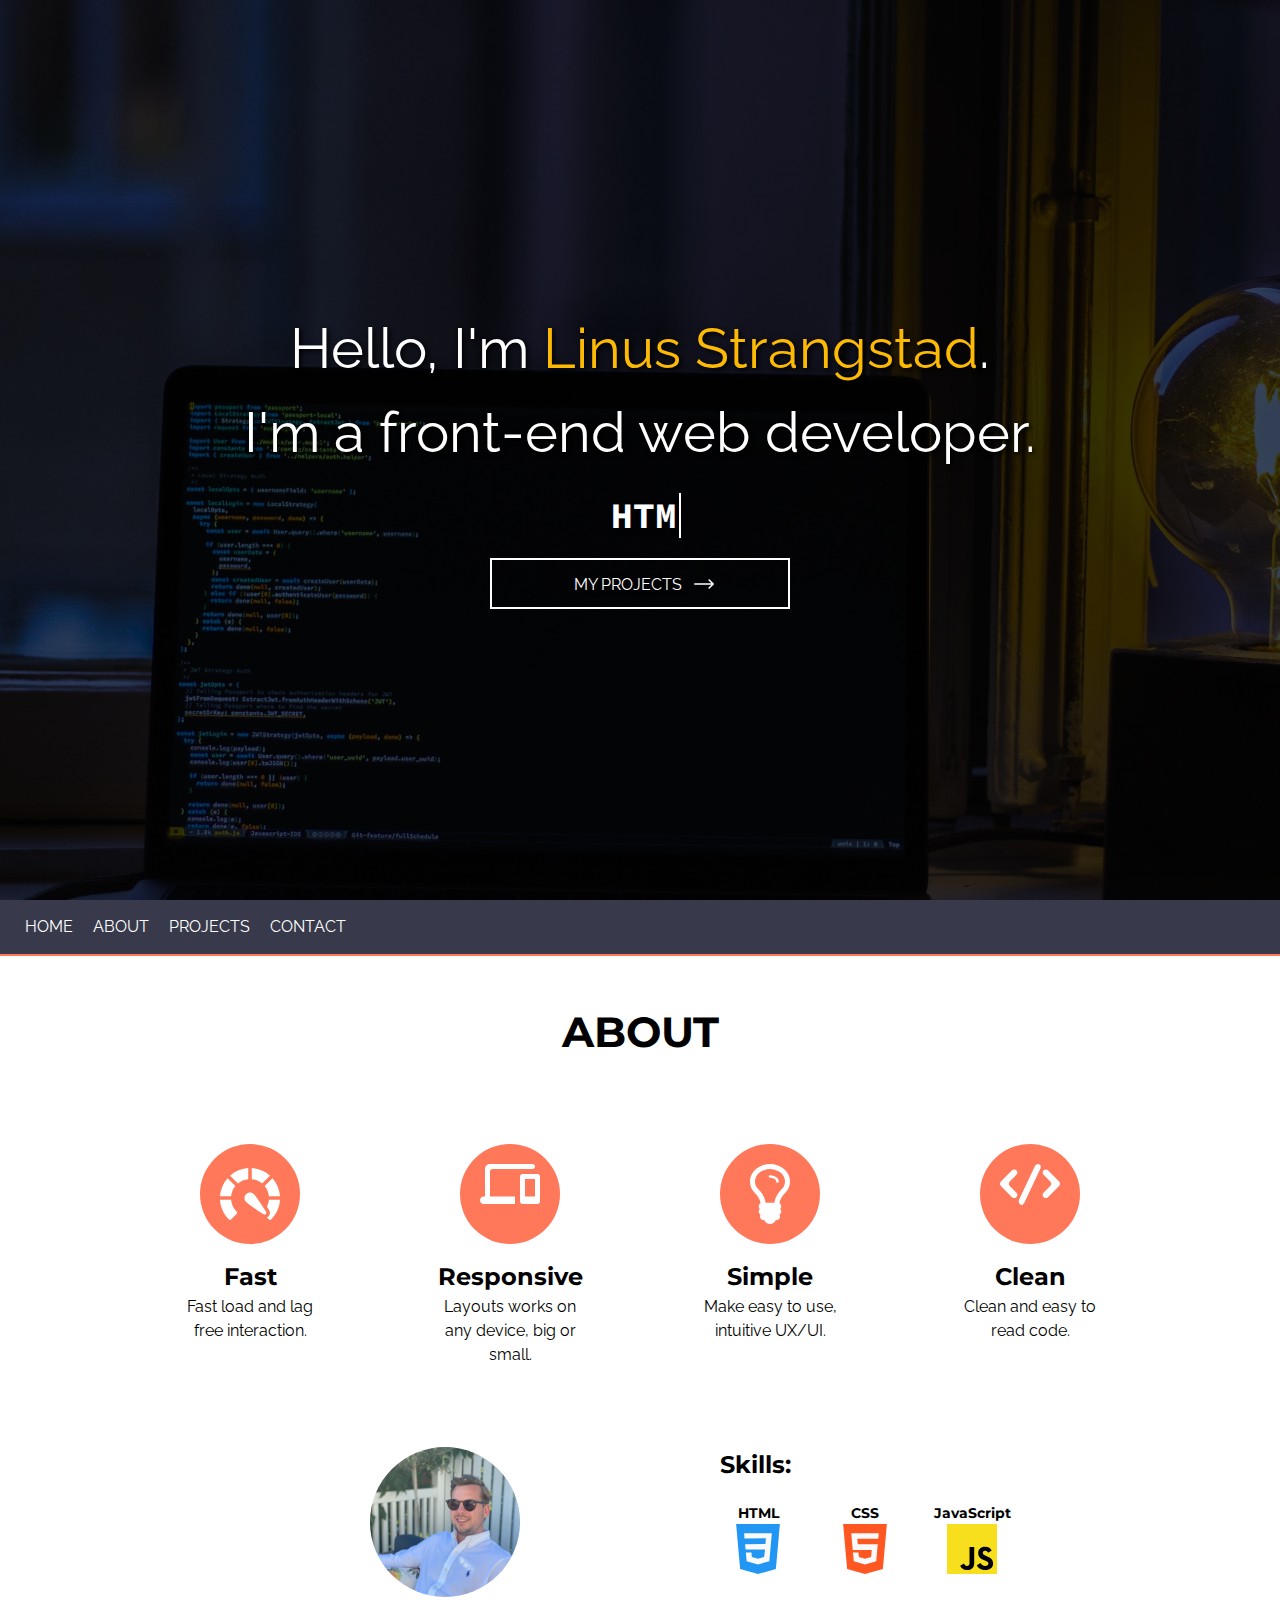
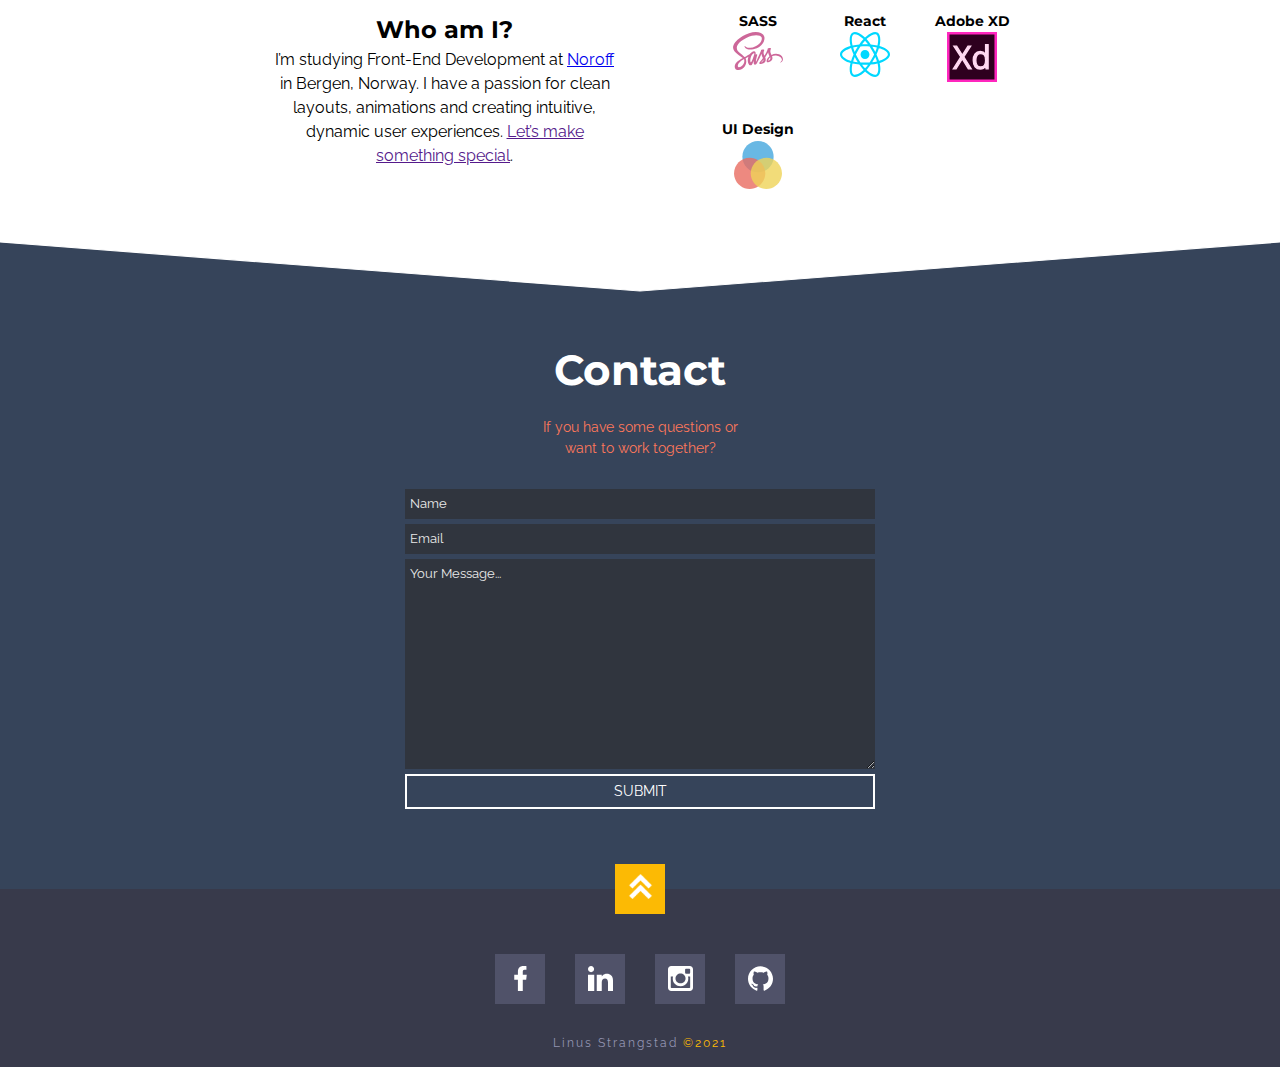
==== index.html @ f1f49ee9 "changed link for projects" ====
<!DOCTYPE html>
<html lang="en">

<head>
  <meta charset="UTF-8">
  <meta name="viewport" content="width=device-width, initial-scale=1.0">
  <title>Linus Strangstad - Portfolio</title>
  <link rel="stylesheet" href="./css/style.css">
</head>

<body>
  <header class="header" id="header">
    <div class="header__content">
      <div class="header__textbox">
        <h1 class="header__text">Hello, I'm <span class="header__name">Linus Strangstad</span>. <br>
          I'm a front-end web developer.</h1>
      </div>
      <h2 class="header__typing"></h2>
      <a class="header__link" href="./projects.html">
        <div class="header__button">
          MY PROJECTS
          <img class="header__arrow" src="./image/right-arrow.svg" alt="arrow">
      </a>
    </div>
    </div>
  </header>
  <nav class="nav">
    <ul class="nav__list">
      <li class="nav__item">
        <a class="nav__link" href="#header">Home</a>
      </li>
      <li class="nav__item">
        <a class="nav__link" href="#about">About</a>
      </li>
      <li class="nav__item">
        <a class="nav__link" href="./projects.html">Projects</a>
      </li>
      <li class="nav__item">
        <a class="nav__link" href="#contact">Contact</a>
      </li>
    </ul>
  </nav>
  <section class="about" id="about">
    <h3 class="about__header">About</h3>
    <div class="about__icons">
      <div class="about__box">
        <div class="about__circle">
          <img class="about__icon" src="./image/about-icons/speedometer.svg" alt="Fast">
        </div>
        <h4 class="about__box-header">Fast</h4>
        <p class="about__text">Fast load and lag free interaction.</p>
      </div>
      <div class="about__box">
        <div class="about__circle">
          <img class="about__icon" src="./image/about-icons/responsive.svg" alt="Responsive">
        </div>
        <h4 class="about__box-header">Responsive</h4>
        <p class="about__text">Layouts works on any
          device, big or small.</p>
      </div>
      <div class="about__box">
        <div class="about__circle">
          <img class="about__icon" src="./image/about-icons/lightbulb.svg" alt="Simple">
        </div>
        <h4 class="about__box-header">Simple</h4>
        <p class="about__text">Make easy to
          use, intuitive UX/UI.</p>
      </div>
      <div class="about__box">
        <div class="about__circle">
          <img class="about__icon" src="./image/about-icons/code.svg" alt="Clean">
        </div>
        <h4 class="about__box-header">Clean</h4>
        <p class="about__text">Clean and easy to read code.</p>
      </div>
    </div>
    <div class="about__me">
      <div class="about__me-container">
        <div class="about__selfie"></div>
        <h4 class="about__me-header">Who am I?</h4>
        <p class="about__me-text">I’m studying Front-End Development at <a class="about__link"
            href="www.noroff.no/en">Noroff</a> in
          Bergen, Norway.
          I have a passion for clean layouts, animations and creating
          intuitive, dynamic user experiences.
          <a class="about__link" href="">Let’s make something special</a>.
        </p>
      </div>
      <div class="about__skills">
        <h4 class="about__skills-header">Skills:</h4>
        <div class="about__grid">
          <div class="about__skill">
            <h5 class="about__skill-header">HTML</h5>
            <img class="about__skill-img" src="./image/skills-icons/html.svg" alt="HTML">
          </div>
          <div class="about__skill">
            <h5 class="about__skill-header">CSS</h5>
            <img class="about__skill-img" src="./image/skills-icons/css.svg" alt="CSS">
          </div>
          <div class="about__skill">
            <h5 class="about__skill-header">JavaScript</h5>
            <img class="about__skill-img" src="./image/skills-icons/js.svg" alt="JavaScript">
          </div>
          <div class="about__skill">
            <h5 class="about__skill-header">SASS</h5>
            <img class="about__skill-img" src="./image/skills-icons/sass.svg" alt="SASS">
          </div>
          <div class="about__skill">
            <h5 class="about__skill-header">React</h5>
            <img class="about__skill-img" src="./image/skills-icons/react.svg" alt="React">
          </div>
          <div class="about__skill">
            <h5 class="about__skill-header">Adobe XD</h5>
            <img class="about__skill-img" src="./image/skills-icons/adobexd.svg" alt="Adobe XD">
          </div>
          <div class="about__skill">
            <h5 class="about__skill-header">UI Design</h5>
            <img class="about__skill-img" src="./image/skills-icons/uidesign.svg" alt="UI Design">
          </div>
        </div>
      </div>
    </div>
  </section>
  <section class="contact" id="contact">
    <svg class="contact__block" preserveAspectRatio="none" viewBox="0 0 100 102" height="75" width="100%" version="1.1"
      xmlns="http://www.w3.org/2000/svg" class="svgcolor-light">
      <path d="M0 0 L50 100 L100 0 Z" fill="#fff" stroke="#fff"></path>
    </svg>
    <h3 class="contact__header">Contact</h3>
    <p class="contact__text">If you have some questions
      or want to work together?</p>
    <form class="contact__form">
      <div id="nameError" class="contact__error"></div>
      <input id="nameInput" class="contact__input" type="text" placeholder="Name">
      <div class="contact__error" id="emailError"></div>
      <input id="emailInput" class="contact__input" type="text" placeholder="Email">
      <div class="contact__error" id="messageError"></div>
      <textarea id="messageInput" class="contact__message" name="message" id="message" cols="30" rows="10"
        placeholder="Your Message..."></textarea>
      <button class="contact__button">Submit</button>
    </form>
  </section>
  <footer class="footer">
    <div class="footer__top-link">
      <a href="#header">
        <img class="footer__arrow" src="./image/double-arrow.png" alt="arrows">
      </a>
    </div>
    <div class="footer__soMe">
      <a href="https://www.facebook.com/lstrangstad/" target="_blank">
        <div class="footer__box">
          <img class="footer__icon" src="./image/footer-icons/facebook.svg" alt="Facebook">
        </div>
      </a>
      <a href="https://www.linkedin.com/in/linus-strangstad/" target="_blank">
        <div class="footer__box">
          <img class="footer__icon" src="./image/footer-icons/linkedin.svg" alt="LinkedIn">
        </div>
      </a>
      <a href="https://www.instagram.com/lstrangstad/" target="_blank">
        <div class="footer__box">
          <img class="footer__icon" src="./image/footer-icons/insta.svg" alt="Instagram">
        </div>
      </a>
      <a href="https://github.com/lstrangstad" target="_blank">
        <div class="footer__box">
          <img class="footer__icon" src="./image/footer-icons/github.svg" alt="GitHub">
        </div>
      </a>
    </div>
    <div class="footer__copyright">
      <p class="footer__details">Linus Strangstad <span class="footer__year">&copy;2021</span></p>
    </div>
  </footer>

  <script src="./js/master.js" type="module"></script>
</body>

</html>
---- css/style.css ----
@import url("https://fonts.googleapis.com/css2?family=Montserrat:wght@400;500;700&display=swap");
@import url("https://fonts.googleapis.com/css2?family=Source+Code+Pro:wght@400;600;700&display=swap");
@import url("https://fonts.googleapis.com/css2?family=Raleway&display=swap");
*,
html {
  margin: 0;
  padding: 0;
  -webkit-box-sizing: border-box;
          box-sizing: border-box;
  font-family: "Raleway", sans-serif;
  line-height: 1.5;
  scroll-behavior: smooth;
}

img {
  max-width: 100%;
}

.header {
  background: #36445a;
  height: 100vh;
  background-image: url(../../image/code5.jpg);
  background-position: center;
  background-repeat: no-repeat;
  background-size: cover;
  background-blend-mode: multiply;
}

.header__content {
  position: relative;
  top: 50%;
  left: 50%;
  -webkit-transform: translate(-50%, -50%);
          transform: translate(-50%, -50%);
  text-align: center;
  color: white;
  font-family: "Montserrat", sans-serif;
  text-shadow: 2px 2px 5px black;
}

.header__textbox {
  padding: 15px;
}

.header__text {
  font-weight: normal;
  font-size: 20px;
  -webkit-animation: text 3s ease-in 1;
          animation: text 3s ease-in 1;
}

@-webkit-keyframes text {
  0% {
    color: #36445a;
    margin-bottom: -20px;
  }
  50% {
    margin-bottom: 20px;
  }
}

@keyframes text {
  0% {
    color: #36445a;
    margin-bottom: -20px;
  }
  50% {
    margin-bottom: 20px;
  }
}

.header__name {
  color: #fcba04;
  -webkit-animation: nameText 3s linear 1;
          animation: nameText 3s linear 1;
}

.header__typing {
  position: relative;
  margin-left: 10px;
  font-family: "Source Code Pro", monospace;
}

.header__typing::after {
  content: "";
  position: relative;
  left: 2px;
  width: 1px;
  border-right: 2px solid white;
  -webkit-animation: blinking 0.6s infinite ease;
          animation: blinking 0.6s infinite ease;
}

@-webkit-keyframes blinking {
  0% {
    opacity: 0;
  }
  100% {
    opacity: 1;
  }
}

@keyframes blinking {
  0% {
    opacity: 0;
  }
  100% {
    opacity: 1;
  }
}

.header__button {
  padding: 10px 0;
  border: 2px solid;
  width: 50%;
  margin: 15px auto;
  font-size: 16px;
}

.header__button:hover {
  -webkit-transition: 0.4s;
  transition: 0.4s;
  border: 2px solid #ff785a;
  background: #ff785a;
}

.header__button:hover .header__arrow {
  -webkit-transition: 0.4s;
  transition: 0.4s;
  -webkit-transform: rotate(90deg);
          transform: rotate(90deg);
}

.header__link {
  text-decoration: none;
  color: white;
  display: block;
}

.header__arrow {
  width: 20px;
  position: relative;
  top: 4px;
  left: 8px;
  -webkit-filter: invert(100%) sepia(1%) saturate(1035%) hue-rotate(233deg) brightness(117%) contrast(100%);
          filter: invert(100%) sepia(1%) saturate(1035%) hue-rotate(233deg) brightness(117%) contrast(100%);
}

@media (min-width: 820px) {
  .header {
    background-image: url(../../image/code6.jpg);
  }
  .header__text {
    font-size: 56px;
  }
  .header__typing {
    font-size: 36px;
  }
  .header__button {
    max-width: 300px;
  }
}

.nav {
  background-color: #383a4b;
  border-bottom: 2px solid #ff785a;
  position: -webkit-sticky;
  position: sticky;
  top: 0;
  z-index: 1;
}

.nav__list {
  display: -webkit-box;
  display: -ms-flexbox;
  display: flex;
  list-style: none;
  padding: 15px;
  -webkit-box-pack: center;
      -ms-flex-pack: center;
          justify-content: center;
}

.nav__link {
  text-decoration: none;
  color: white;
  text-transform: uppercase;
  margin: 10px;
}

.nav__link:hover {
  color: #fcba04;
  border-bottom: 2px solid #fcba04;
}

@media (min-width: 820px) {
  .nav__list {
    -webkit-box-pack: left;
        -ms-flex-pack: left;
            justify-content: left;
  }
}

.about {
  padding: 15px;
}

.about__header {
  font-family: "Montserrat", sans-serif;
  font-size: 32px;
  text-align: center;
  padding-top: 30px;
  padding-bottom: 80px;
  text-transform: uppercase;
}

.about__icons {
  display: -ms-grid;
  display: grid;
  -ms-grid-columns: 1fr 1fr;
      grid-template-columns: 1fr 1fr;
  grid-gap: 15px;
  justify-items: center;
}

.about__box {
  text-align: center;
  max-width: 150px;
}

.about__circle {
  background-color: #ff785a;
  width: 100px;
  height: 100px;
  border-radius: 50%;
  text-align: center;
  margin: 0 auto;
}

.about__icon {
  width: 60px;
  padding-top: 20px;
  -webkit-filter: invert(100%) sepia(1%) saturate(1035%) hue-rotate(233deg) brightness(117%) contrast(100%);
          filter: invert(100%) sepia(1%) saturate(1035%) hue-rotate(233deg) brightness(117%) contrast(100%);
}

.about__box-header {
  padding-top: 15px;
  font-family: "Montserrat", sans-serif;
  font-size: 18px;
}

.about__text {
  font-size: 12px;
}

.about__me {
  text-align: center;
  padding: 80px 0 30px;
}

.about__selfie {
  background-image: url("../../image/me.jpg");
  background-position: center;
  background-size: cover;
  margin: 0 auto;
  border-radius: 50%;
  width: 150px;
  height: 150px;
}

.about__me-header {
  font-family: "Montserrat", sans-serif;
  font-size: 18px;
  padding-top: 15px;
}

.about__me-text {
  font-size: 12px;
}

.about__grid {
  display: -ms-grid;
  display: grid;
  -ms-grid-columns: 1fr 1fr 1fr;
      grid-template-columns: 1fr 1fr 1fr;
  grid-gap: 15px;
}

.about__skills-header {
  font-family: "Montserrat", sans-serif;
  text-align: left;
  padding: 20px 0;
  font-size: 18px;
}

.about__skill-header {
  font-family: "Montserrat", sans-serif;
  font-size: 14px;
}

.about__skill-img {
  width: 50px;
}

@media (min-width: 820px) {
  .about__header {
    font-size: 42px;
  }
  .about__icons {
    -ms-grid-columns: 160px 160px 160px 160px;
        grid-template-columns: 160px 160px 160px 160px;
    -webkit-box-pack: center;
        -ms-flex-pack: center;
            justify-content: center;
    grid-gap: 100px;
  }
  .about__box-header {
    font-size: 24px;
  }
  .about__text {
    font-size: 16px;
  }
  .about__me {
    display: -webkit-box;
    display: -ms-flexbox;
    display: flex;
    -webkit-box-pack: center;
        -ms-flex-pack: center;
            justify-content: center;
  }
  .about__me-container {
    max-width: 350px;
    margin-right: 50px;
  }
  .about__me-header {
    font-size: 24px;
  }
  .about__me-text {
    font-size: 16px;
  }
  .about__skills {
    margin-left: 50px;
  }
  .about__skills-header {
    padding-top: 0;
    font-size: 24px;
  }
  .about__grid {
    grid-gap: 30px;
  }
  .about__skill {
    max-width: 100px;
  }
  .about__skill-img:hover {
    -webkit-transition: 0.4s;
    transition: 0.4s;
    -webkit-transform: scale(1.1);
            transform: scale(1.1);
  }
}

.projects {
  background-color: #e9e9e9;
  padding: 15px 0;
}

.projects__header {
  font-family: "Montserrat", sans-serif;
  font-size: 32px;
  text-align: center;
  padding-top: 15px;
  padding-bottom: 60px;
  text-transform: uppercase;
}

.projects__card {
  padding: 15px 0;
}

.projects__card-content {
  text-align: center;
}

.projects__card-header {
  font-family: "Montserrat", sans-serif;
  font-size: 18px;
}

.projects__card-info {
  padding: 0 15px;
  font-size: 12px;
  margin-bottom: 15px;
}

.projects__card-link {
  border: 2px solid;
  padding: 5px;
  text-decoration: none;
  color: black;
  font-size: 14px;
}

.projects__card-link:hover {
  -webkit-transition: 0.4s;
  transition: 0.4s;
  background-color: #ff785a;
  border: 2px solid #ff785a;
  color: white;
}

@media (min-width: 820px) {
  .projects {
    height: 80vh;
  }
  .projects__header {
    font-size: 42px;
  }
  .projects__container {
    display: -webkit-box;
    display: -ms-flexbox;
    display: flex;
    -webkit-box-pack: center;
        -ms-flex-pack: center;
            justify-content: center;
  }
  .projects__card-container {
    padding: 0 15px;
  }
  .projects__card {
    max-width: 400px;
    height: 400px;
    text-align: center;
  }
  .projects__img {
    max-height: 200px;
  }
  .projects__card-header {
    font-size: 24px;
  }
  .projects__card-info {
    font-size: 16px;
  }
  .projects__card-link {
    font-size: 16px;
  }
}

.contact {
  background-color: #36445a;
  color: #fff;
  text-align: center;
}

.contact__header {
  font-family: "Montserrat", sans-serif;
  font-size: 32px;
  text-align: center;
  padding-top: 40px;
}

.contact__text {
  width: 220px;
  text-align: center;
  margin: 15px auto;
  color: #ff785a;
  font-size: 14px;
}

.contact__form {
  padding: 15px;
  padding-bottom: 80px;
  display: -webkit-box;
  display: -ms-flexbox;
  display: flex;
  -webkit-box-orient: vertical;
  -webkit-box-direction: normal;
      -ms-flex-direction: column;
          flex-direction: column;
}

.contact__input, .contact__message {
  padding: 5px;
  margin-bottom: 5px;
  background: #30353e;
  border: none;
  color: #fff;
  outline: none;
}

.contact ::-webkit-input-placeholder {
  color: #e9e9e9;
}

.contact :-ms-input-placeholder {
  color: #e9e9e9;
}

.contact ::-ms-input-placeholder {
  color: #e9e9e9;
}

.contact ::placeholder {
  color: #e9e9e9;
}

.contact__error {
  color: #ff4b4b;
}

.contact__button {
  padding: 5px;
  border: 2px solid #fff;
  background: none;
  color: #fff;
  text-transform: uppercase;
  font-size: 14px;
}

@media (min-width: 820px) {
  .contact__block {
    height: 50px;
  }
  .contact__header {
    font-size: 42px;
  }
  .contact__form {
    width: 500px;
    margin: 0 auto;
  }
  .contact__button:hover {
    -webkit-transition: 0.4s;
    transition: 0.4s;
    border: 2px solid #ff785a;
    background-color: #ff785a;
  }
}

.footer {
  background-color: #383a4b;
}

.footer__top-link {
  background-color: #fcba04;
  width: 50px;
  height: 50px;
  display: block;
  text-align: center;
  margin: auto;
  position: relative;
  top: -25px;
  -webkit-animation: arrowLink 2s linear infinite;
          animation: arrowLink 2s linear infinite;
}

.footer__top-link:hover {
  background-color: #e4a803;
}

@-webkit-keyframes arrowLink {
  50% {
    -webkit-transform: translateY(5px);
            transform: translateY(5px);
  }
}

@keyframes arrowLink {
  50% {
    -webkit-transform: translateY(5px);
            transform: translateY(5px);
  }
}

.footer__arrow {
  width: 25px;
  position: relative;
  top: 10px;
  -webkit-filter: invert(100%) sepia(1%) saturate(1035%) hue-rotate(233deg) brightness(117%) contrast(100%);
          filter: invert(100%) sepia(1%) saturate(1035%) hue-rotate(233deg) brightness(117%) contrast(100%);
}

.footer__soMe {
  display: -webkit-box;
  display: -ms-flexbox;
  display: flex;
  -webkit-box-pack: center;
      -ms-flex-pack: center;
          justify-content: center;
  padding-top: 15px;
}

.footer__box {
  height: 50px;
  width: 50px;
  background-color: #505269;
  text-align: center;
  margin: 0 15px;
}

.footer__box:hover {
  -webkit-transform: translateY(3px);
          transform: translateY(3px);
  background-color: #2f303e;
}

.footer__icon {
  width: 25px;
  height: 25px;
  margin-top: 12px;
  -webkit-filter: invert(100%) sepia(1%) saturate(1035%) hue-rotate(233deg) brightness(117%) contrast(100%);
          filter: invert(100%) sepia(1%) saturate(1035%) hue-rotate(233deg) brightness(117%) contrast(100%);
}

.footer__copyright {
  font-size: 12px;
  text-align: center;
  padding-top: 30px;
  padding-bottom: 15px;
  letter-spacing: 2px;
  color: #9294b1;
}

.footer__year {
  color: #fcba04;
}
/*# sourceMappingURL=style.css.map */
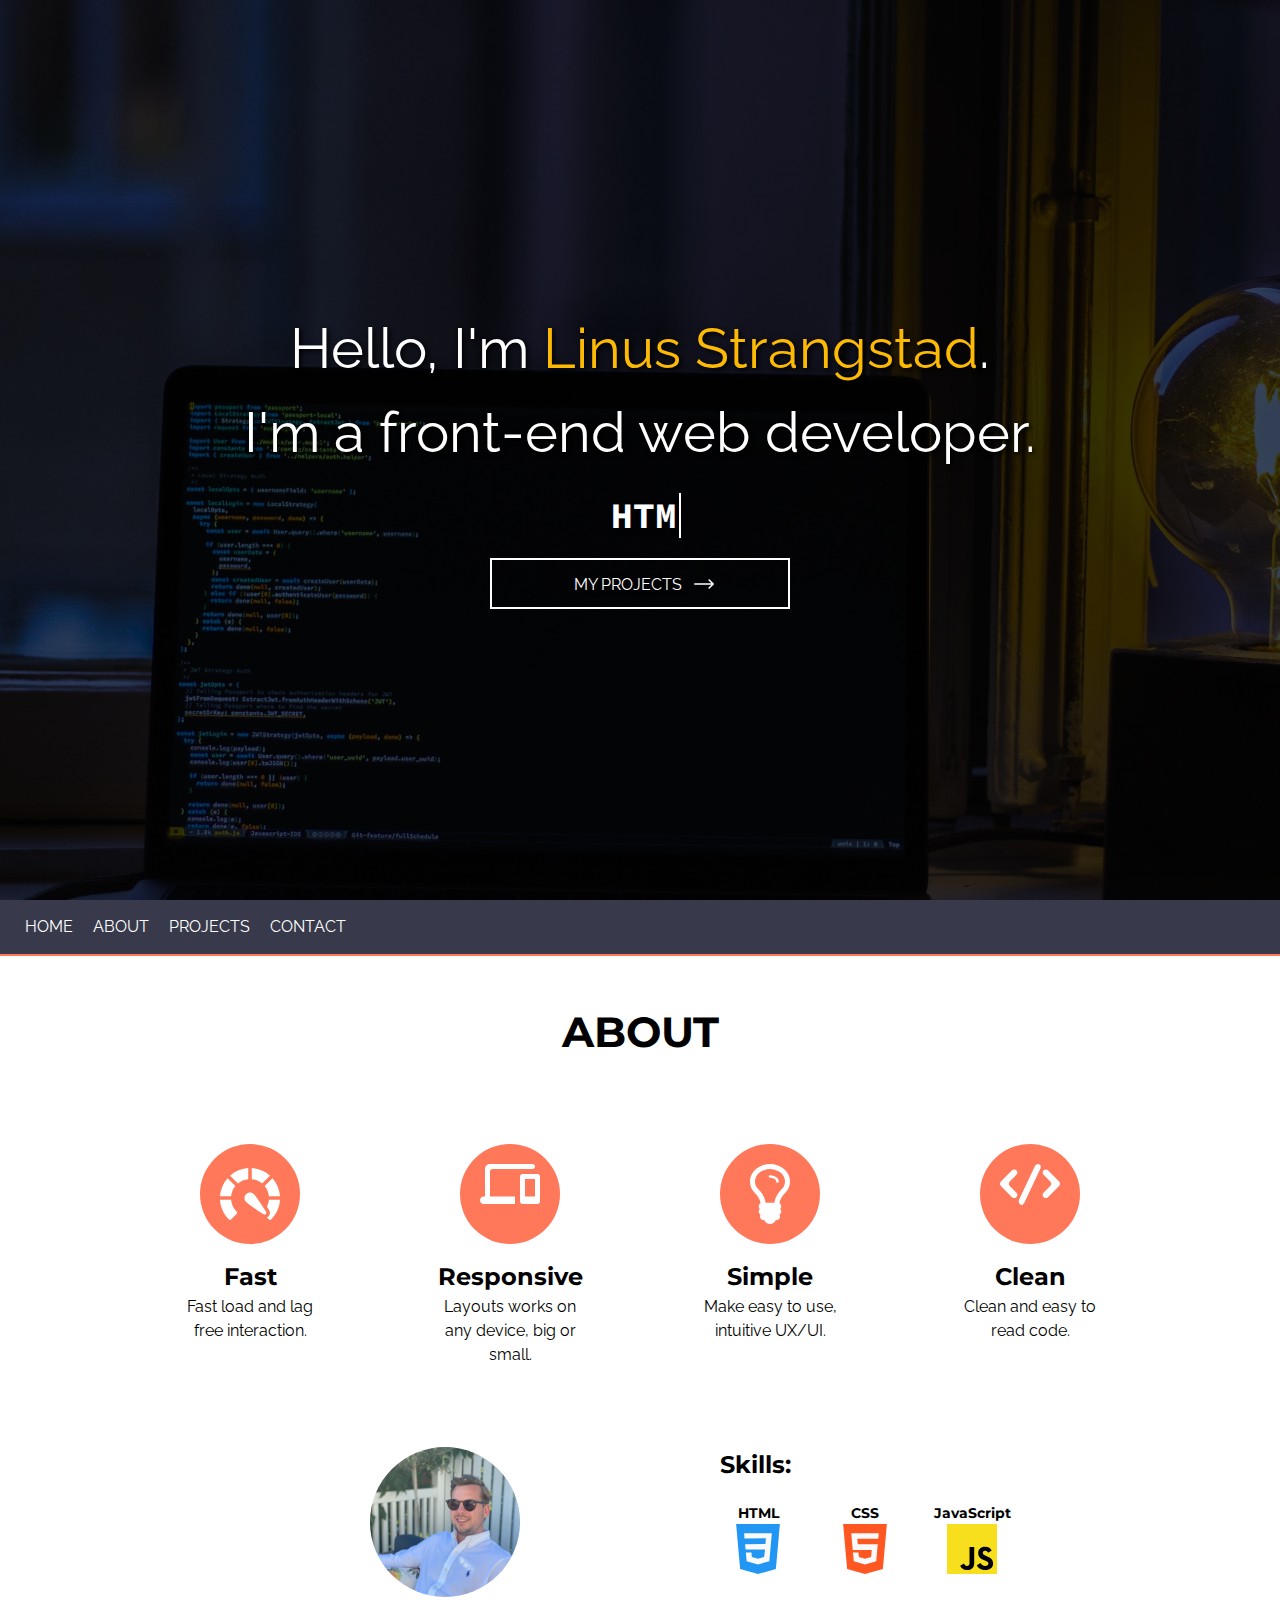
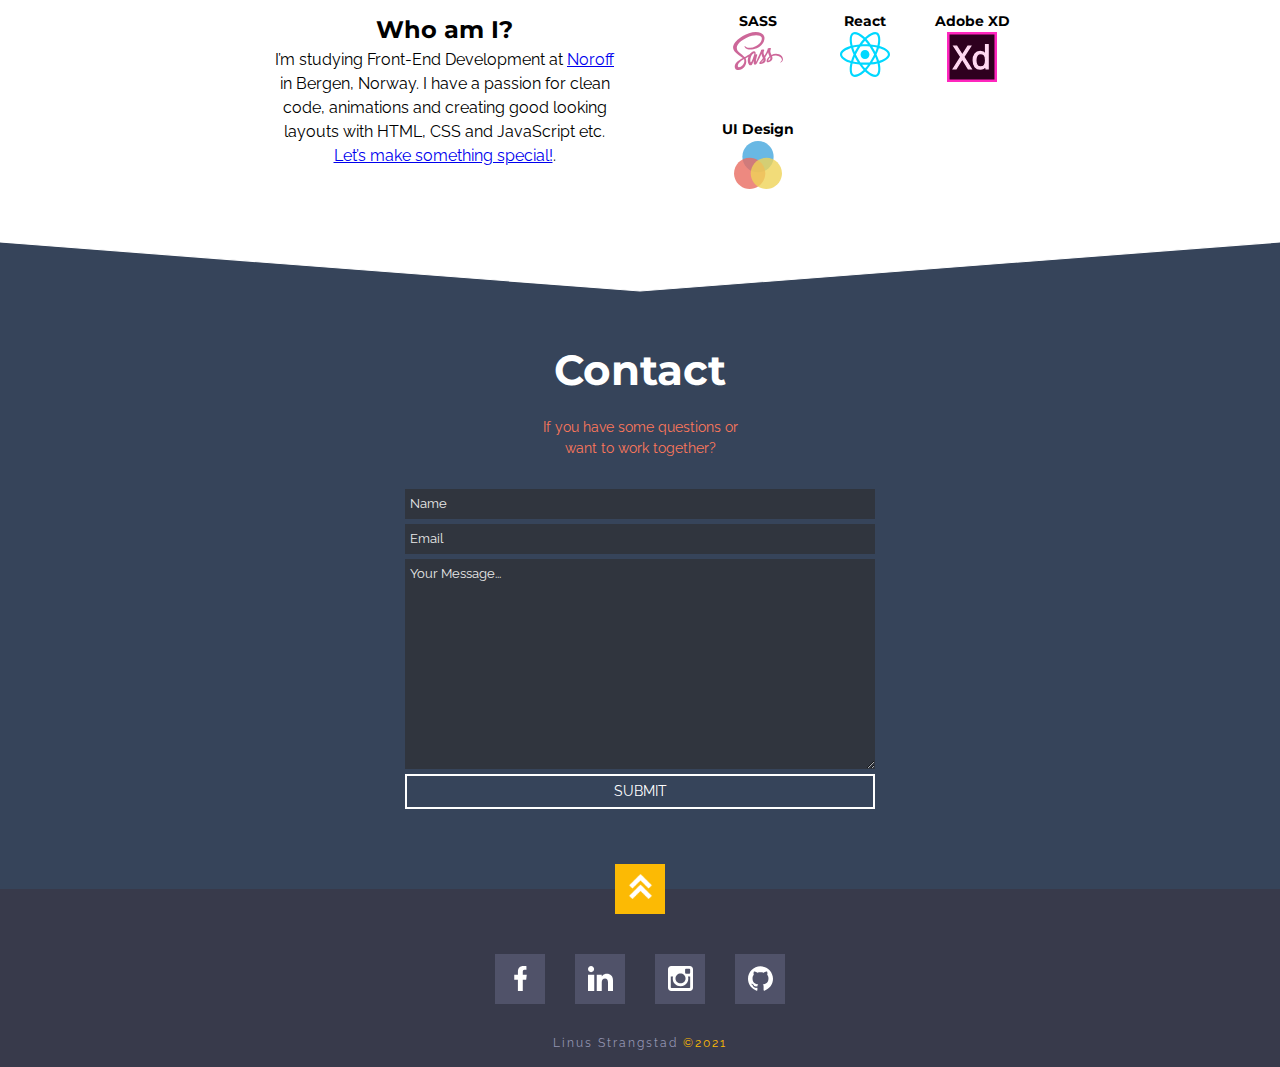
==== commit 45189560: "Add: meta description" ====
--- a/index.html
+++ b/index.html
@@ -2,6 +2,8 @@
 <html lang="en">
 
 <head>
+  <meta name="description"
+    content="Hello, this is my portfolio as a front-end developer. I'm located in Bergen, Norway. I have a passion for clean code, animations and creating good looking layouts with HTML, CSS and JavaScript/React etc. Let’s make something special!">
   <meta charset="UTF-8">
   <meta name="viewport" content="width=device-width, initial-scale=1.0">
   <title>Linus Strangstad - Portfolio</title>
@@ -15,7 +17,7 @@
         <h1 class="header__text">Hello, I'm <span class="header__name">Linus Strangstad</span>. <br>
           I'm a front-end web developer.</h1>
       </div>
-      <h2 class="header__typing"></h2>
+      <h2 class="header__typing">#</h2>
       <a class="header__link" href="./projects.html">
         <div class="header__button">
           MY PROJECTS
@@ -81,9 +83,9 @@
         <p class="about__me-text">I’m studying Front-End Development at <a class="about__link"
             href="www.noroff.no/en">Noroff</a> in
           Bergen, Norway.
-          I have a passion for clean layouts, animations and creating
-          intuitive, dynamic user experiences.
-          <a class="about__link" href="">Let’s make something special</a>.
+          I have a passion for clean code, animations and creating good looking layouts with HTML, CSS and JavaScript
+          etc.
+          <a class="about__link" href="#contact">Let’s make something special!</a>.
         </p>
       </div>
       <div class="about__skills">
@@ -131,10 +133,13 @@
       or want to work together?</p>
     <form class="contact__form">
       <div id="nameError" class="contact__error"></div>
+      <label class="contact__label" for="nameInput"></label>
       <input id="nameInput" class="contact__input" type="text" placeholder="Name">
       <div class="contact__error" id="emailError"></div>
+      <label class="contact__label" for="emailInput"></label>
       <input id="emailInput" class="contact__input" type="text" placeholder="Email">
       <div class="contact__error" id="messageError"></div>
+      <label class="contact__label" for="messageInput"></label>
       <textarea id="messageInput" class="contact__message" name="message" id="message" cols="30" rows="10"
         placeholder="Your Message..."></textarea>
       <button class="contact__button">Submit</button>
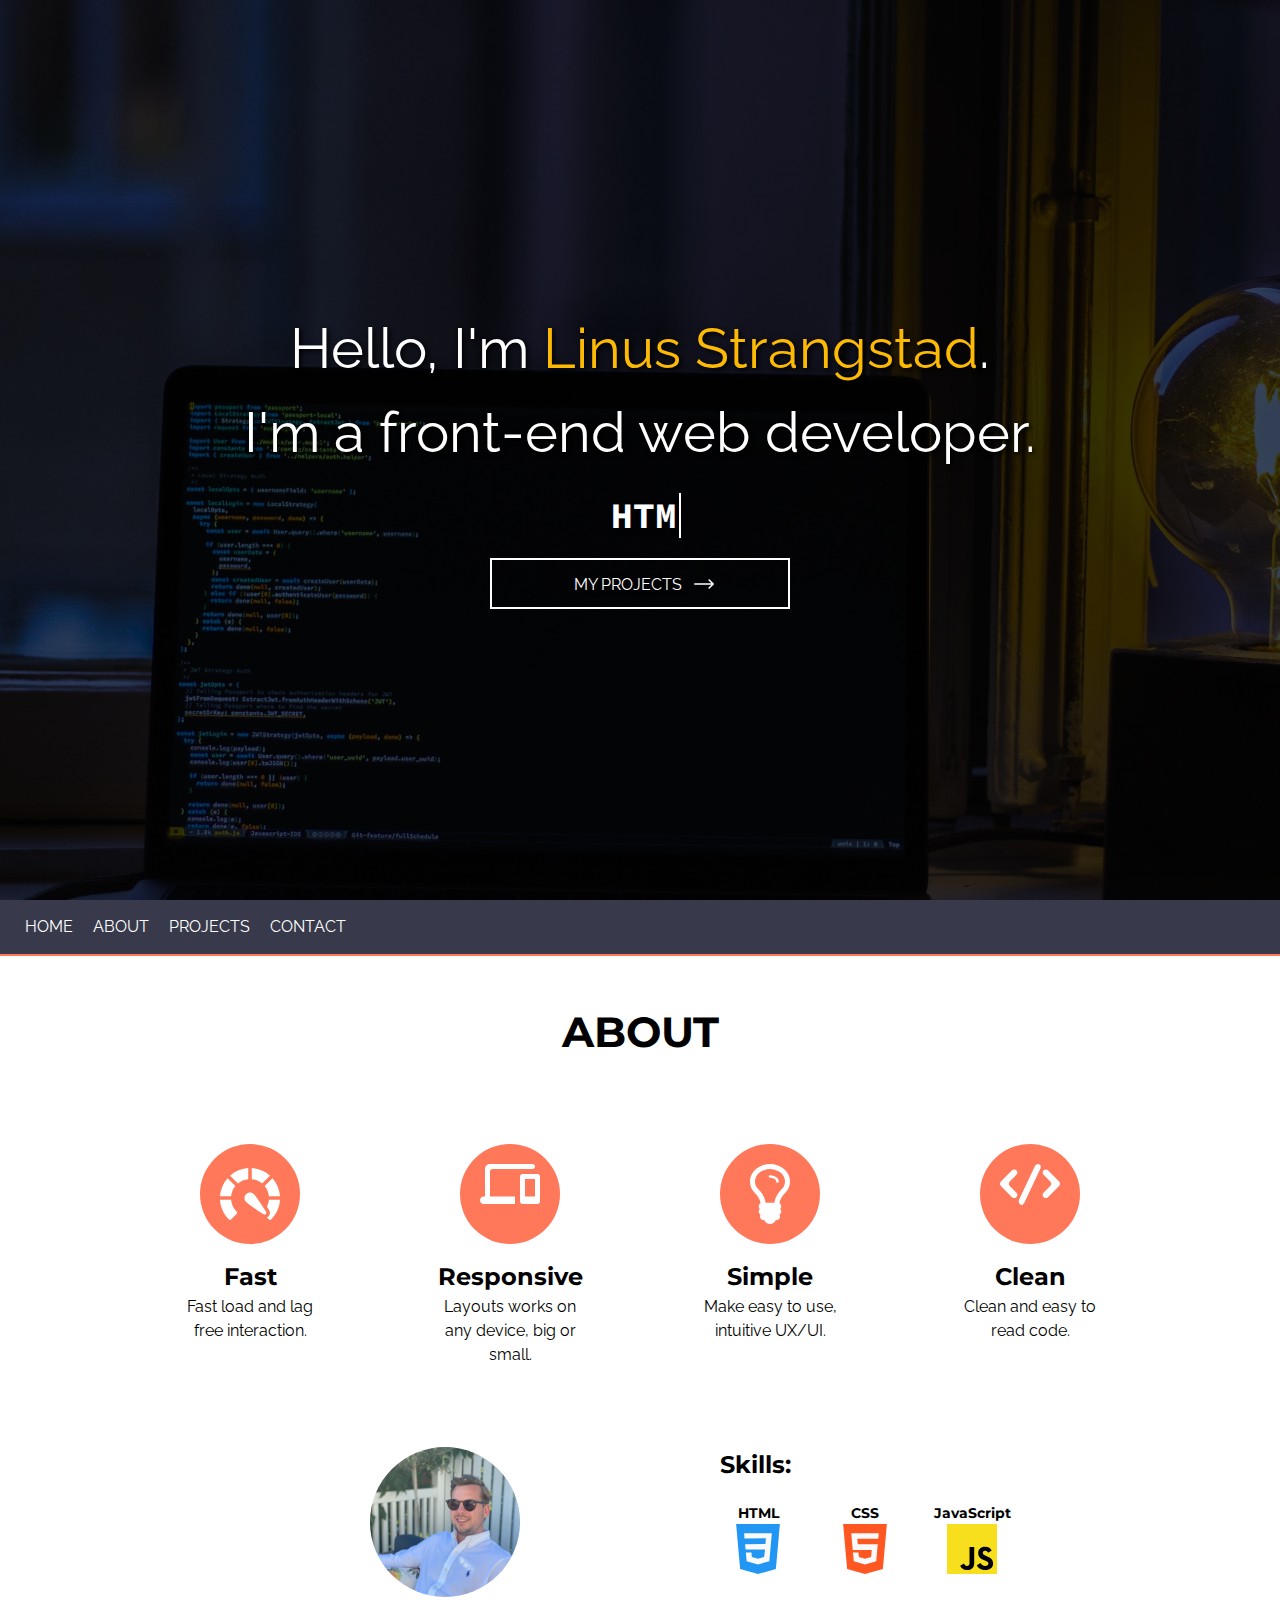
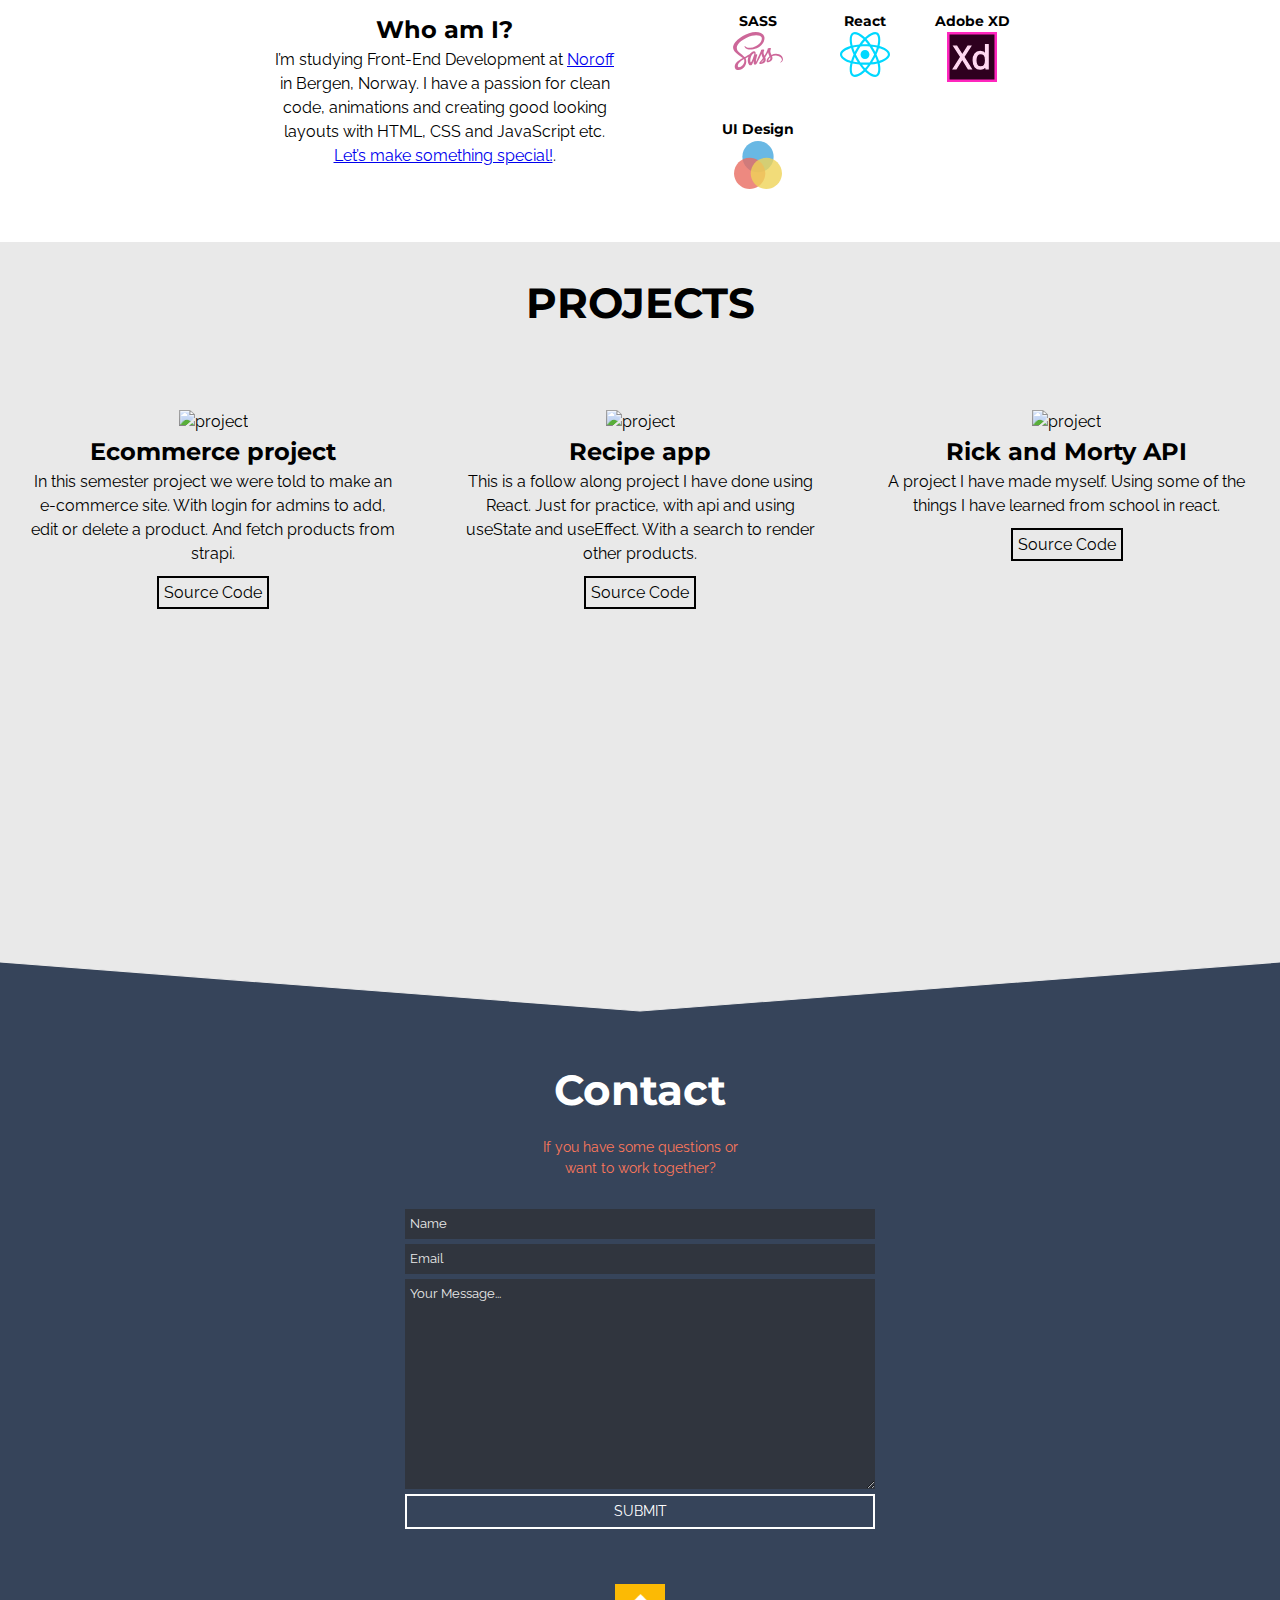
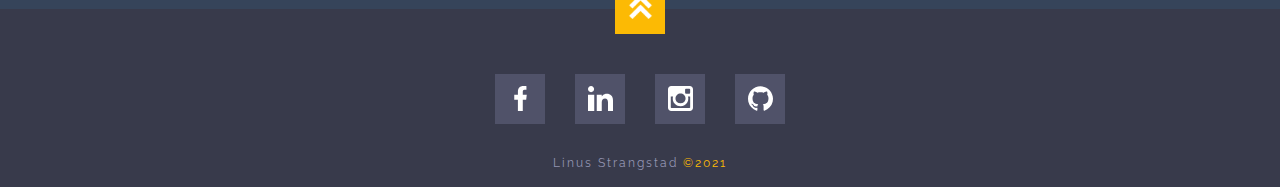
==== commit 910b9a30: "Fix: Speeling & links" ====
--- a/index.html
+++ b/index.html
@@ -7,7 +7,7 @@
   <meta charset="UTF-8">
   <meta name="viewport" content="width=device-width, initial-scale=1.0">
   <title>Linus Strangstad - Portfolio</title>
-  <link rel="stylesheet" href="./css/style.css">
+  <link rel="stylesheet" href="css/style.css">
 </head>
 
 <body>
@@ -18,7 +18,7 @@
           I'm a front-end web developer.</h1>
       </div>
       <h2 class="header__typing">#</h2>
-      <a class="header__link" href="./projects.html">
+      <a class="header__link" href="#projects">
         <div class="header__button">
           MY PROJECTS
           <img class="header__arrow" src="./image/right-arrow.svg" alt="arrow">
@@ -35,7 +35,7 @@
         <a class="nav__link" href="#about">About</a>
       </li>
       <li class="nav__item">
-        <a class="nav__link" href="./projects.html">Projects</a>
+        <a class="nav__link" href="#projects">Projects</a>
       </li>
       <li class="nav__item">
         <a class="nav__link" href="#contact">Contact</a>
@@ -45,14 +45,14 @@
   <section class="about" id="about">
     <h3 class="about__header">About</h3>
     <div class="about__icons">
-      <div class="about__box">
+      <div class="about__box left">
         <div class="about__circle">
           <img class="about__icon" src="./image/about-icons/speedometer.svg" alt="Fast">
         </div>
         <h4 class="about__box-header">Fast</h4>
         <p class="about__text">Fast load and lag free interaction.</p>
       </div>
-      <div class="about__box">
+      <div class="about__box left">
         <div class="about__circle">
           <img class="about__icon" src="./image/about-icons/responsive.svg" alt="Responsive">
         </div>
@@ -60,7 +60,7 @@
         <p class="about__text">Layouts works on any
           device, big or small.</p>
       </div>
-      <div class="about__box">
+      <div class="about__box right">
         <div class="about__circle">
           <img class="about__icon" src="./image/about-icons/lightbulb.svg" alt="Simple">
         </div>
@@ -68,7 +68,7 @@
         <p class="about__text">Make easy to
           use, intuitive UX/UI.</p>
       </div>
-      <div class="about__box">
+      <div class="about__box right">
         <div class="about__circle">
           <img class="about__icon" src="./image/about-icons/code.svg" alt="Clean">
         </div>
@@ -123,10 +123,58 @@
       </div>
     </div>
   </section>
+  <section class="projects" id="projects">
+    <h3 class="projects__header">Projects</h3>
+    <div class="projects__container">
+      <div class="projects__card-container">
+        <div class="projects__card">
+
+          <img class="projects__img" src="./image/ecommerce.png" alt="project">
+          <div class="projects__card-content">
+            <h4 class="projects__card-header">Ecommerce project</h4>
+            <p class="projects__card-info">
+              In this semester project we were told to make an e-commerce site. With login for admins to add, edit or
+              delete
+              a product. And fetch products from strapi.
+            </p>
+            <a class="projects__card-link"
+              href="https://github.com/Noroff-Fagskole/b19--semproj--2--ecommerce-lstrangstad">Source Code</a>
+          </div>
+        </div>
+      </div>
+      <div class="projects__card-container">
+        <div class="projects__card">
+          <img class="projects__img" src="./image/recipe-app.png" alt="project">
+          <div class="projects__card-content">
+            <h4 class="projects__card-header">Recipe app</h4>
+            <p class="projects__card-info">
+              This is a follow along project I have done using React. Just for practice, with api and using useState and
+              useEffect. With a search to render other products.
+            </p>
+            <a class="projects__card-link" href="https://github.com/lstrangstad/recipe-app">Source Code</a>
+          </div>
+        </div>
+      </div>
+      <div class="projects__card-container">
+        <div class="projects__card">
+          <img class="projects__img" src="./image/rick-morty.png" alt="project">
+          <div class="projects__card-content">
+            <h4 class="projects__card-header">Rick and Morty API</h4>
+            <p class="projects__card-info">
+              A project I have made myself. Using some of the things I have learned from school in react.
+            </p>
+            <a class="projects__card-link"
+              href="https://github.com/lstrangstad/rick-and-morty-api/tree/master/rick-and-morty-react">Source Code</a>
+          </div>
+        </div>
+      </div>
+      </a>
+    </div>
+  </section>
   <section class="contact" id="contact">
     <svg class="contact__block" preserveAspectRatio="none" viewBox="0 0 100 102" height="75" width="100%" version="1.1"
       xmlns="http://www.w3.org/2000/svg" class="svgcolor-light">
-      <path d="M0 0 L50 100 L100 0 Z" fill="#fff" stroke="#fff"></path>
+      <path d="M0 0 L50 100 L100 0 Z" fill="#e9e9e9" stroke="#e9e9e9"></path>
     </svg>
     <h3 class="contact__header">Contact</h3>
     <p class="contact__text">If you have some questions
@@ -178,6 +226,8 @@
     </div>
   </footer>
 
+  <script src="https://cdnjs.cloudflare.com/ajax/libs/gsap/3.6.0/gsap.min.js"></script>
+  <script src="https://cdnjs.cloudflare.com/ajax/libs/gsap/3.6.0/ScrollTrigger.min.js"></script>
   <script src="./js/master.js" type="module"></script>
 </body>
 
--- a/css/style.css
+++ b/css/style.css
@@ -449,7 +449,6 @@
 .contact {
   background-color: #36445a;
   color: #fff;
-  text-align: center;
 }
 
 .contact__header {
